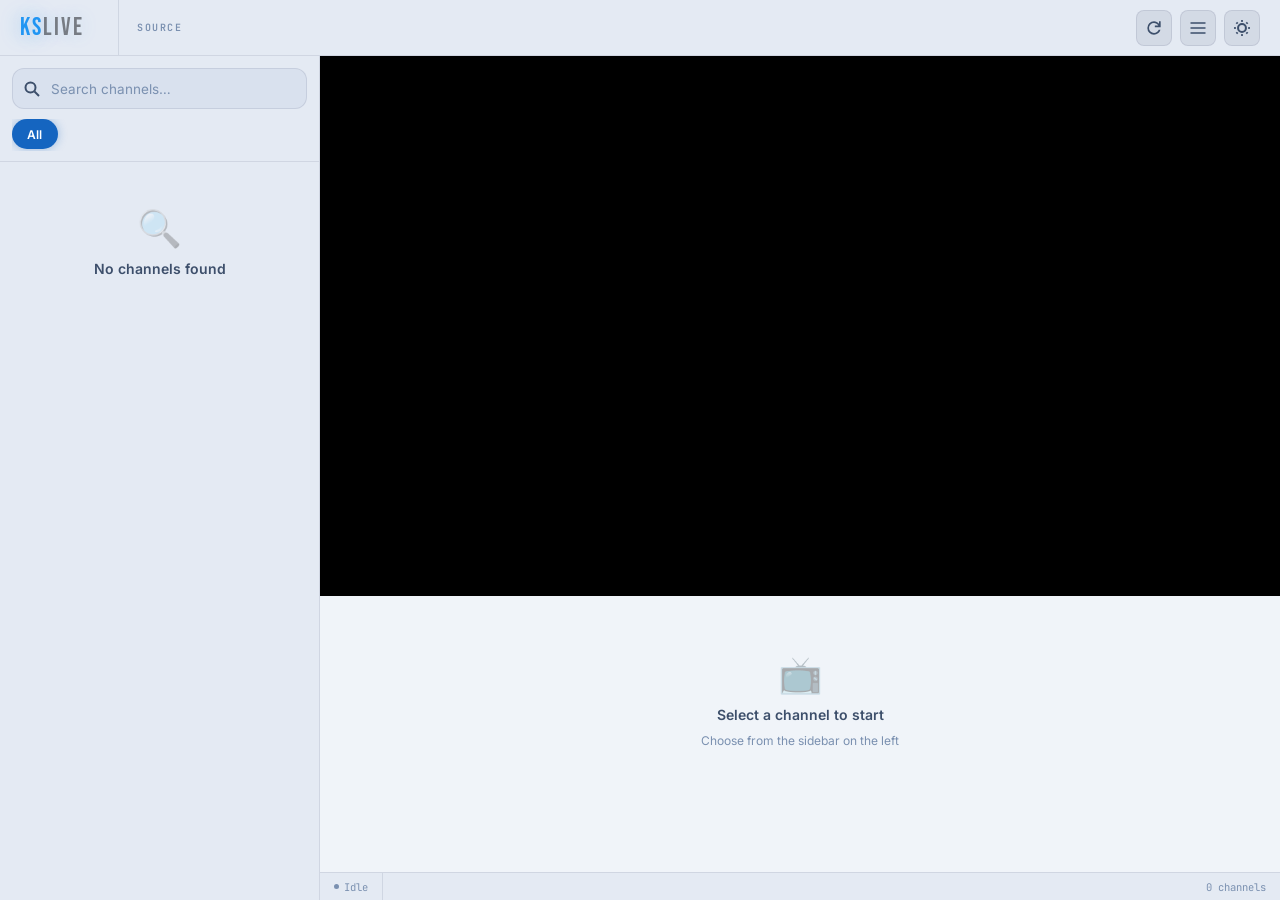
==== index.html @ debff40e "Update index.html" ====
<!DOCTYPE html>
<html lang="en" data-theme="dark">
<head>
  <meta charset="UTF-8">
  <meta name="viewport" content="width=device-width, initial-scale=1.0">
  <title>KSLIVE — Free Live TV Streaming</title>

  <link rel="preconnect" href="https://fonts.googleapis.com">
  <link href="https://fonts.googleapis.com/css2?family=Inter:wght@300;400;500;600;700&family=JetBrains+Mono:wght@400;500&family=Bebas+Neue&display=swap" rel="stylesheet">

  <meta name="google-site-verification" content="exsIHrvobdrnubpQyM74xkcOP8VdjYaUUXF3DKQacLo" />
  <script src="https://cdn.jsdelivr.net/npm/hls.js@latest"></script>

  <link rel="manifest" href="data:application/manifest+json,%7B%22name%22%3A%22KSLIVE%22%2C%22short_name%22%3A%22KSLIVE%22%2C%22description%22%3A%22Free%20TV%20channels%20live%20streaming%22%2C%22start_url%22%3A%22.%2F%22%2C%22display%22%3A%22standalone%22%2C%22background_color%22%3A%220d1117%22%2C%22theme_color%22%3A%221565C0%22%2C%22orientation%22%3A%22normal%22%2C%22icons%22%3A%5B%7B%22src%22%3A%22.%2Fimage%2Fkslive.svg%22%2C%22sizes%22%3A%22any%22%2C%22type%22%3A%22image%2Fsvg%2Bxml%22%2C%22purpose%22%3A%22any%20maskable%22%7D%5D%7D">
  <meta name="theme-color" content="#1565C0">
  <meta name="mobile-web-app-capable" content="yes">
  <meta name="apple-mobile-web-app-capable" content="yes">
  <meta name="apple-mobile-web-app-status-bar-style" content="black-translucent">
  <meta name="apple-mobile-web-app-title" content="KSLIVE">

  <link rel="icon" type="image/svg+xml" href="./image/kslive.svg">
  <link rel="apple-touch-icon" href="./image/kslive.svg">

  <!-- SEO: Primary Meta -->
  <meta name="title" content="KSLIVE — Free Live TV Streaming">
  <meta name="description" content="Watch 119+ live TV channels for free. Sports, Movies, News, Bangla & more. No login required. Works as PWA on Android & iOS.">
  <meta name="robots" content="index, follow">
  <link rel="canonical" href="https://marufhossainkeyas11.github.io/kslive/">

  <!-- Open Graph / Facebook -->
  <meta property="og:type" content="website">
  <meta property="og:url" content="https://marufhossainkeyas11.github.io/kslive/">
  <meta property="og:title" content="KSLIVE — Free Live TV Streaming">
  <meta property="og:description" content="Watch 119+ live TV channels for free. Sports, Movies, News, Bangla & more. No login required.">
  <meta property="og:image" content="https://raw.githubusercontent.com/marufhossainkeyas11/kslive/refs/heads/main/image/ogimage.png">

  <!-- Twitter Card -->
  <meta name="twitter:card" content="summary_large_image">
  <meta name="twitter:url" content="https://marufhossainkeyas11.github.io/kslive/">
  <meta name="twitter:title" content="KSLIVE — Free Live TV Streaming">
  <meta name="twitter:description" content="Watch 119+ live TV channels for free. Sports, Movies, News, Bangla & more. No login required.">
  <meta name="twitter:image" content="https://raw.githubusercontent.com/marufhossainkeyas11/kslive/refs/heads/main/image/ogimage.png">

  <!-- Structured Data: Product/App signal for Google -->
  <script type="application/ld+json">
  {
    "@context": "https://schema.org",
    "@type": "SoftwareApplication",
    "name": "KSLIVE",
    "url": "https://marufhossainkeyas11.github.io/kslive/",
    "description": "Watch 119+ live TV channels for free. Sports, Movies, News, Bangla & more. No login required. Works as PWA on Android & iOS.",
    "applicationCategory": "EntertainmentApplication",
    "operatingSystem": "Web, Android, iOS",
    "softwareVersion": "1.9.3",
    "offers": {
      "@type": "Offer",
      "price": "0",
      "priceCurrency": "BDT"
    },
    "image": "https://raw.githubusercontent.com/marufhossainkeyas11/kslive/refs/heads/main/image/ogimage.png"
  }
  </script>

  <link rel="stylesheet" href="./css/style.css">
  <script>
    if ('serviceWorker' in navigator) {
      const SW_SRC = `
        const CACHE = 'kslive-v2';
        const STATIC = ['./kslive.svg'];

        self.addEventListener('install', e => {
          e.waitUntil(caches.open(CACHE).then(c => c.addAll(STATIC)));
          self.skipWaiting();
        });

        self.addEventListener('activate', e => {
          e.waitUntil(
            caches.keys()
              .then(keys => Promise.all(keys.filter(k => k !== CACHE).map(k => caches.delete(k))))
          );
          self.clients.claim();
        });

        self.addEventListener('fetch', e => {
          const req = e.request;
          const url = new URL(req.url);

          if (url.pathname.endsWith('.svg')) {
            e.respondWith(
              caches.match(req).then(r => r || fetch(req))
            );
            return;
          }

          if (
            url.hostname !== self.location.hostname ||
            url.pathname.includes('.m3u') ||
            url.pathname.includes('.m3u8') ||
            url.pathname.includes('.ts') ||
            url.pathname.includes('.json')
          ) {
            e.respondWith(fetch(req));
            return;
          }

          e.respondWith(
            fetch(req, { priority: 'high' })
              .then(res => {
                if (res.ok) {
                  const clone = res.clone();
                  caches.open(CACHE).then(c => c.put(req, clone));
                }
                return res;
              })
              .catch(() => caches.match(req))
          );
        });

        self.addEventListener('message', e => {
          if (e.data === 'SKIP_WAITING') self.skipWaiting();
        });

        self.addEventListener('online',  () => notifyClients('ONLINE'));
        self.addEventListener('offline', () => notifyClients('OFFLINE'));

        function notifyClients(type) {
          self.clients.matchAll({ includeUncontrolled: true }).then(clients =>
            clients.forEach(c => c.postMessage({ type }))
          );
        }
      `;

      const blob   = new Blob([SW_SRC], { type: 'application/javascript' });
      const swUrl  = URL.createObjectURL(blob);

      navigator.serviceWorker.register(swUrl, { scope: './' })
        .then(reg => {
          console.log('SW registered');

          reg.addEventListener('updatefound', () => {
            reg.installing?.addEventListener('statechange', function () {
              if (this.state === 'installed' && navigator.serviceWorker.controller) {
                reg.waiting?.postMessage('SKIP_WAITING');
              }
            });
          });
        })
        .catch(e => console.warn('SW failed:', e));

      navigator.serviceWorker.addEventListener('message', ({ data }) => {
        if (data?.type === 'OFFLINE') {
          showToast("⚠️ No internet — stream won't load", 5000);
        } else if (data?.type === 'ONLINE') {
          showToast('✅ Connection is back.', 2500);
        }
      });
    }
  </script>
  <script async src="./js/umami.js" data-website-id="7f546f13-8a72-485b-87d2-5f6dee6fb1d9"></script>
</head>

<body>
  
  <!-- Loading -->
  <div class="loading-screen" id="loadingScreen">
    <div class="loader-logo">KEYASLIVE</div>
    <div class="loader-bar-wrap">
      <div class="loader-bar"></div>
    </div>
    <div class="loader-text" id="loadText"><!--Parsing playlists…--></div>
  </div>
  
  <!-- Toast -->
  <div class="toast" id="toast"></div>
  
  <!-- Top Bar -->
  <header class="topbar">
    <div class="logo">KS<span>LIVE</span></div>
    <div class="playlist-selector">
      <div class="pl-label">Source</div>
      <button class="pl-scroll-btn left" id="plScrollLeft" title="Scroll left">
        <svg width="14" height="14" viewBox="0 0 16 16" fill="none" stroke="currentColor" stroke-width="2">
          <path d="M10 3 5 8l5 5"/>
        </svg>
      </button>
      <div class="playlist-tabs-wrap">
        <div class="playlist-tabs" id="playlistTabs"></div>
      </div>
      <button class="pl-scroll-btn right" id="plScrollRight" title="Scroll right">
        <svg width="14" height="14" viewBox="0 0 16 16" fill="none" stroke="currentColor" stroke-width="2">
          <path d="M6 3l5 5-5 5"/>
        </svg>
      </button>
    </div>
    <div class="topbar-actions">
      <button class="icon-btn" id="refreshBtn" title="Refresh" onclick="(function(){try{if(typeof loadPlaylist==='function'){loadPlaylist();}else{location.reload();}}catch(e){location.reload();}})()">
        <svg xmlns="http://www.w3.org/2000/svg" height="20px" viewBox="0 -960 960 960" width="20px" fill="currentColor">
          <path d="M480-160q-134 0-227-93t-93-227q0-134 93-227t227-93q69 0 132 28.5T720-690v-110h80v280H520v-80h168q-32-56-87.5-88T480-720q-100 0-170 70t-70 170q0 100 70 170t170 70q77 0 139-44t87-116h84q-28 106-114 173t-196 67Z" />
        </svg>
      </button>
      <button class="icon-btn" id="sidebarToggle" title="Toggle Sidebar">
        <svg xmlns="http://www.w3.org/2000/svg" height="20px" viewBox="0 -960 960 960" width="20px" fill="currentColor">
          <path d="M120-680v-80h720v80H120Zm0 480v-80h720v80H120Zm0-240v-80h720v80H120Z" />
        </svg>
      </button>
      <button class="icon-btn" id="themeToggle" title="Toggle Theme">
        <svg width="18" height="18" viewBox="0 0 16 16" fill="none" stroke="currentColor" stroke-width="1.8">
          <circle cx="8" cy="8" r="3.5" />
          <line x1="8" y1="1" x2="8" y2="2.5" />
          <line x1="8" y1="13.5" x2="8" y2="15" />
          <line x1="1" y1="8" x2="2.5" y2="8" />
          <line x1="13.5" y1="8" x2="15" y2="8" />
          <line x1="3.05" y1="3.05" x2="4.12" y2="4.12" />
          <line x1="11.88" y1="11.88" x2="12.95" y2="12.95" />
          <line x1="12.95" y1="3.05" x2="11.88" y2="4.12" />
          <line x1="4.12" y1="11.88" x2="3.05" y2="12.95" />
        </svg>
      </button>
      <button class="icon-btn" id="mobileSidebarBtn" title="Channels" style="display:none">
        <svg width="16" height="16" viewBox="0 0 16 16" fill="none" stroke="currentColor" stroke-width="1.8">
          <rect x="1" y="1" width="6" height="6" rx="1.5" />
          <rect x="9" y="1" width="6" height="6" rx="1.5" />
          <rect x="1" y="9" width="6" height="6" rx="1.5" />
          <rect x="9" y="9" width="6" height="6" rx="1.5" />
        </svg>
      </button>
    </div>
  </header>
  
  <!-- Main -->
  <div class="main">
    
    <!-- Sidebar -->
    <aside class="sidebar" id="sidebar">
      <div class="sidebar-header">
        <div class="search-wrap">
          <svg width="14" height="14" viewBox="0 0 16 16" fill="none" stroke="currentColor" stroke-width="2">
            <circle cx="6.5" cy="6.5" r="5" />
            <line x1="10.5" y1="10.5" x2="15" y2="15" />
          </svg>
          <input class="search-input" id="searchInput" type="text" placeholder="Search channels…">
        </div>
        <div class="group-filters" id="groupFilters"></div>
      </div>
      <div class="channel-list" id="channelList"></div>
    </aside>
    
    <!-- Player + Info -->
    <div class="player-area">
      <!-- Video -->
      <div class="video-wrap" id="videoWrap">
        <video id="videoEl" playsinline></video>
        
        <div class="buffer-spinner" id="bufferSpinner"></div>

        <div class="speed-indicator" id="speedIndicator">
          <div class="speed-indicator-icon">
            <svg xmlns="http://www.w3.org/2000/svg" height="20px" viewBox="0 -960 960 960" width="20px" fill="currentColor">
              <path d="M240-280v-80h80v80h-80Zm-120 0v-320H40v-80h160v400h-80Zm500 0 120-200-120-200h80l80 133 80-133h80L820-480l120 200h-80l-80-133-80 133h-80Zm-260 0v-80h140v-80H360v-240h220v80H440v80h60q33 0 56.5 23.5T580-440v80q0 33-23.5 56.5T500-280H360Z" />
            </svg>
            <svg xmlns="http://www.w3.org/2000/svg" width="16" height="16" fill="currentColor" class="bi bi-fast-forward-fill" viewBox="0 0 16 16">
              <path d="M7.596 7.304a.802.802 0 0 1 0 1.392l-6.363 3.692C.713 12.69 0 12.345 0 11.692V4.308c0-.653.713-.998 1.233-.696z" />
              <path d="M15.596 7.304a.802.802 0 0 1 0 1.392l-6.363 3.692C8.713 12.69 8 12.345 8 11.692V4.308c0-.653.713-.998 1.233-.696z" />
            </svg>
          </div>
        </div>
        
        <div class="now-playing-bar" id="nowPlayingBar">
          <div style="display:flex;align-items:center;gap:10px">
            <img class="np-logo" id="npLogo" src="" alt="">
            <span class="np-name" id="npName">—</span>
          </div>
          <span class="live-badge">LIVE</span>
        </div>
        
        <div class="vid-overlay" id="vidOverlay">
          <div class="big-play" id="bigPlay">
            <svg id="bigPlayIcon" width="32" height="32" xmlns="http://www.w3.org/2000/svg" viewBox="0 0 16 16" fill="white">
              <path id="bpIcon" d="m11.596 8.697-6.363 3.692c-.54.313-1.233-.066-1.233-.697V4.308c0-.63.692-1.01 1.233-.696l6.363 3.692a.802.802 0 0 1 0 1.393" />
            </svg>
          </div>
        </div>
        
        <div class="vid-controls">
          <div class="progress-bar-wrap" id="progressWrap">
            <div class="progress-fill" id="progressFill">
              <div class="progress-thumb"></div>
            </div>
          </div>
          <div class="controls-row">
            <span style="display:flex; transform: translateX(-4px); gap:2px">
              <button class="ctrl-btn" id="playPauseBtn" title="Play/Pause">
                <svg xmlns="http://www.w3.org/2000/svg" width="26" height="26" fill="currentColor" viewBox="0 0 16 16">
                  <path id="ppIcon" d="m11.596 8.697-6.363 3.692c-.54.313-1.233-.066-1.233-.697V4.308c0-.63.692-1.01 1.233-.696l6.363 3.692a.802.802 0 0 1 0 1.393" />
                </svg>
              </button>
              <button class="ctrl-btn" id="prevBtn" title="Previous">
                <svg xmlns="http://www.w3.org/2000/svg" width="22" height="22" fill="currentColor" viewBox="0 0 16 16">
                  <path d="M4 4a.5.5 0 0 1 1 0v3.248l6.267-3.636c.54-.313 1.232.066 1.232.696v7.384c0 .63-.692 1.01-1.232.697L5 8.753V12a.5.5 0 0 1-1 0z" />
                </svg>
              </button>
              <button class="ctrl-btn" id="nextBtn" title="Next">
                <svg xmlns="http://www.w3.org/2000/svg" width="22" height="22" fill="currentColor" viewBox="0 0 16 16">
                  <path d="M12.5 4a.5.5 0 0 0-1 0v3.248L5.233 3.612C4.693 3.3 4 3.678 4 4.308v7.384c0 .63.692 1.01 1.233.697L11.5 8.753V12a.5.5 0 0 0 1 0z" />
                </svg>
              </button>
              
              <!-- Mute only (no slider here) -->
              <button class="ctrl-btn" id="muteBtn" title="Mute">
                <svg width="24" height="24" viewBox="0 0 16 16" xmlns="http://www.w3.org/2000/svg" fill="currentColor">
                  <path id="volIcon" d="M9 4a.5.5 0 0 0-.812-.39L5.825 5.5H3.5A.5.5 0 0 0 3 6v4a.5.5 0 0 0 .5.5h2.325l2.363 1.89A.5.5 0 0 0 9 12zm3.025 4a4.5 4.5 0 0 1-1.318 3.182L10 10.475A3.5 3.5 0 0 0 11.025 8 3.5 3.5 0 0 0 10 5.525l.707-.707A4.5 4.5 0 0 1 12.025 8" />
                </svg>
              </button>
            </span>
            <!-- Volume slider: desktop only -->
            <input class="vol-slider vol-slider-desktop" id="volSlider" type="range" min="0" max="130" step="1" value="100">
            
            <div class="ctrl-spacer"></div>
            
            <span class="time-display" id="timeDisplay">LIVE</span>
            
            <span class="quality-badge" id="qualityBadge">HLS</span>

            <!-- CC / Subtitles standalone button -->
            <button class="ctrl-btn" id="ccBtn" title="Subtitles/CC" disabled>
              <svg xmlns="http://www.w3.org/2000/svg" width="16" height="16" fill="currentColor" class="bi bi-cc-square" viewBox="0 0 16 16">
                <path fill-rule="evenodd" d="M15 2a1 1 0 0 0-1-1H2a1 1 0 0 0-1 1v12a1 1 0 0 0 1 1h12a1 1 0 0 0 1-1zM0 2a2 2 0 0 1 2-2h12a2 2 0 0 1 2 2v12a2 2 0 0 1-2 2H2a2 2 0 0 1-2-2zm5.408 3.89c-.83 0-1.318.64-1.318 1.753v.742c0 1.108.479 1.727 1.318 1.727.69 0 1.138-.435 1.187-1.05h1.147v.114c-.058 1.147-1.029 1.938-2.343 1.938-1.612 0-2.518-1.028-2.518-2.729v-.747c0-1.7.914-2.75 2.518-2.75 1.319 0 2.29.812 2.343 1.999v.11H6.595c-.049-.638-.506-1.108-1.187-1.108Zm5.404 0c-.831 0-1.319.64-1.319 1.753v.742c0 1.108.48 1.727 1.319 1.727.69 0 1.138-.435 1.186-1.05h1.147v.114c-.057 1.147-1.028 1.938-2.342 1.938-1.613 0-2.518-1.028-2.518-2.729v-.747c0-1.7.914-2.75 2.518-2.75 1.318 0 2.29.812 2.342 1.999v.11h-1.147c-.048-.638-.505-1.108-1.186-1.108Z" />
              </svg>
            </button>
            
            <!-- More menu -->
            <div class="more-menu-wrap">
              <button class="ctrl-btn" id="moreBtn" title="More">
                <svg width="16" height="16" viewBox="0 0 16 16" xmlns="http://www.w3.org/2000/svg" fill="currentColor">
                  <circle cx="3" cy="8" r="1.4" />
                  <circle cx="8" cy="8" r="1.4" />
                  <circle cx="13" cy="8" r="1.4" />
                </svg>
              </button>
              <div class="more-popup" id="morePopup">
                <div class="more-popup-inner" id="morePopupInner">
                  
                  <!-- ── MAIN PANEL ── -->
                  <div class="more-panel more-panel-main" id="morePanelMain">

                    <!-- Orientation Lock (fullscreen only) -->
                    <div class="more-popup-row" id="moreOrientRow" style="display:none; cursor:pointer; color:#fff;">
                      <svg xmlns="http://www.w3.org/2000/svg" width="14" height="14" viewBox="0 -960 960 960" fill="currentColor">
                        <path d="M487-104 150-440h114l280 280 200-200H640v-80h240v240h-80v-104L600-104q-23 23-56.5 23T487-104ZM80-520v-240h80v104l200-200q23-23 56.5-23t56.5 23l337 336H696L416-800 216-600h104v80H80Z" />
                      </svg>
                      <span class="more-popup-label" style="flex:1">Rotate Screen</span>
                      <svg xmlns="http://www.w3.org/2000/svg" width="14" height="14" fill="currentColor" viewBox="0 0 16 16">
                        <path d="m12.14 8.753-5.482 4.796c-.646.566-1.658.106-1.658-.753V3.204a1 1 0 0 1 1.659-.753l5.48 4.796a1 1 0 0 1 0 1.506z" />
                      </svg>
                    </div>
                    
                    <div class="more-popup-divider"></div>
                    
                    <!-- Volume row (mobile) -->
                    <div class="more-popup-row" id="moreVolRow">
                      <svg width="21" height="21" viewBox="0 0 16 16" fill="currentColor" style="color:#fff;flex-shrink:0;transform:translateX(-2px)">
                        <path id="volIcon2" d="M9 4a.5.5 0 0 0-.812-.39L5.825 5.5H3.5A.5.5 0 0 0 3 6v4a.5.5 0 0 0 .5.5h2.325l2.363 1.89A.5.5 0 0 0 9 12zm3.025 4a4.5 4.5 0 0 1-1.318 3.182L10 10.475A3.5 3.5 0 0 0 11.025 8 3.5 3.5 0 0 0 10 5.525l.707-.707A4.5 4.5 0 0 1 12.025 8" />
                      </svg>
                      <span class="more-popup-label">Volume</span>
                      <input class="vol-slider" id="volSliderMobile" type="range" min="0" max="130" step="1" value="100">
                    </div>
                    
                    <div class="more-popup-divider"></div>
                    
                    <!-- Quality control -->
                    <div class="more-popup-row more-qual-trigger" id="moreQualRow" style="cursor:pointer; color:#fff;">
                      <svg xmlns="http://www.w3.org/2000/svg" width="14" height="14" fill="currentColor" viewBox="0 -960 960 960">
                        <path d="M120-200v-80h720v80H120Zm0-160v-80h720v80H120Zm0-160v-80h720v80H120Zm0-160v-80h720v80H120Z" />
                      </svg>
                      <span class="more-popup-label">Quality</span>
                      <div class="more-qual-trigger-right">
                        <span class="more-qual-current" id="moreQualCurrent">AUTO</span>
                        <svg width="10" height="10" viewBox="0 0 16 16" fill="none" stroke="currentColor" stroke-width="2.2" style="color:rgba(255,255,255,0.35)">
                          <path d="M6 3l5 5-5 5" />
                        </svg>
                      </div>
                    </div>
                    
                    <div class="more-popup-divider"></div>

                    <!-- CC / Subtitles control -->
                    <div class="more-popup-row more-qual-trigger disabled-row" id="moreCcRow" style="cursor:pointer; color:#fff;">
                      <svg xmlns="http://www.w3.org/2000/svg" width="14" height="14" fill="currentColor" class="bi bi-cc-square" viewBox="0 0 16 16">
                        <path fill-rule="evenodd" d="M15 2a1 1 0 0 0-1-1H2a1 1 0 0 0-1 1v12a1 1 0 0 0 1 1h12a1 1 0 0 0 1-1zM0 2a2 2 0 0 1 2-2h12a2 2 0 0 1 2 2v12a2 2 0 0 1-2 2H2a2 2 0 0 1-2-2zm5.408 3.89c-.83 0-1.318.64-1.318 1.753v.742c0 1.108.479 1.727 1.318 1.727.69 0 1.138-.435 1.187-1.05h1.147v.114c-.058 1.147-1.029 1.938-2.343 1.938-1.612 0-2.518-1.028-2.518-2.729v-.747c0-1.7.914-2.75 2.518-2.75 1.319 0 2.29.812 2.343 1.999v.11H6.595c-.049-.638-.506-1.108-1.187-1.108Zm5.404 0c-.831 0-1.319.64-1.319 1.753v.742c0 1.108.48 1.727 1.319 1.727.69 0 1.138-.435 1.186-1.05h1.147v.114c-.057 1.147-1.028 1.938-2.342 1.938-1.613 0-2.518-1.028-2.518-2.729v-.747c0-1.7.914-2.75 2.518-2.75 1.318 0 2.29.812 2.342 1.999v.11h-1.147c-.048-.638-.505-1.108-1.186-1.108Z" />
                      </svg>
                      <span class="more-popup-label">Subtitles</span>
                      <div class="more-qual-trigger-right">
                        <span class="more-qual-current" id="moreCcCurrent">OFF</span>
                        <svg width="10" height="10" viewBox="0 0 16 16" fill="none" stroke="currentColor" stroke-width="2.2" style="color:rgba(255,255,255,0.35)">
                          <path d="M6 3l5 5-5 5" />
                        </svg>
                      </div>
                    </div>
                    
                    <div class="more-popup-divider"></div>
                    
                    <!-- PiP -->
                    <div class="more-popup-row" id="pipRow" style="cursor:pointer; color:#fff;">
                      <svg xmlns="http://www.w3.org/2000/svg" width="14" height="14" fill="currentColor" viewBox="0 0 16 16">
                        <path d="M0 3.5A1.5 1.5 0 0 1 1.5 2h13A1.5 1.5 0 0 1 16 3.5v9a1.5 1.5 0 0 1-1.5 1.5h-13A1.5 1.5 0 0 1 0 12.5zM1.5 3a.5.5 0 0 0-.5.5v9a.5.5 0 0 0 .5.5h13a.5.5 0 0 0 .5-.5v-9a.5.5 0 0 0-.5-.5z" />
                        <path d="M8 8.5a.5.5 0 0 1 .5-.5h5a.5.5 0 0 1 .5.5v3a.5.5 0 0 1-.5.5h-5a.5.5 0 0 1-.5-.5z" />
                      </svg>
                      <span class="more-popup-label" style="flex:1">Picture in Picture</span>
                      <svg xmlns="http://www.w3.org/2000/svg" width="14" height="14" fill="currentColor" viewBox="0 0 16 16">
                        <path d="m12.14 8.753-5.482 4.796c-.646.566-1.658.106-1.658-.753V3.204a1 1 0 0 1 1.659-.753l5.48 4.796a1 1 0 0 1 0 1.506z" />
                      </svg>
                    </div>

                    <div class="more-popup-divider"></div>
                    
                    <!-- Fullscreen -->
                    <div class="more-popup-row" id="moreFullscreenRow" style="display:none; cursor:pointer; color:#fff;">
                      <svg xmlns="http://www.w3.org/2000/svg" width="14" height="14" viewBox="0 0 16 16" fill="none" stroke="currentColor">
                        <path d="M1.5 1a.5.5 0 0 0-.5.5v4a.5.5 0 0 1-1 0v-4A1.5 1.5 0 0 1 1.5 0h4a.5.5 0 0 1 0 1zM10 .5a.5.5 0 0 1 .5-.5h4A1.5 1.5 0 0 1 16 1.5v4a.5.5 0 0 1-1 0v-4a.5.5 0 0 0-.5-.5h-4a.5.5 0 0 1-.5-.5M.5 10a.5.5 0 0 1 .5.5v4a.5.5 0 0 0 .5.5h4a.5.5 0 0 1 0 1h-4A1.5 1.5 0 0 1 0 14.5v-4a.5.5 0 0 1 .5-.5m15 0a.5.5 0 0 1 .5.5v4a1.5 1.5 0 0 1-1.5 1.5h-4a.5.5 0 0 1 0-1h4a.5.5 0 0 0 .5-.5v-4a.5.5 0 0 1 .5-.5" />
                      </svg>
                      <span class="more-popup-label" style="flex:1">Fullscreen</span>
                      <svg xmlns="http://www.w3.org/2000/svg" width="14" height="14" fill="currentColor" viewBox="0 0 16 16">
                        <path d="m12.14 8.753-5.482 4.796c-.646.566-1.658.106-1.658-.753V3.204a1 1 0 0 1 1.659-.753l5.48 4.796a1 1 0 0 1 0 1.506z" />
                      </svg>
                    </div>
                    
                  </div>
                  
                  <!-- ── QUALITY SUB PANEL ── -->
                  <div class="more-panel more-panel-sub" id="morePanelQuality">
                    <div class="more-sub-hd">
                      <button class="more-sub-back" id="moreQualBack">
                        <svg width="14" height="14" viewBox="0 0 16 16" fill="none" stroke="currentColor" stroke-width="2.2">
                          <path d="M10 3L5 8l5 5" />
                        </svg>
                      </button>
                      <span class="more-sub-title">Quality</span>
                    </div>
                    <div id="moreQualList">
                      <!-- JS দিয়ে populate হবে -->
                    </div>
                  </div>

                  <!-- ── SUBTITLES SUB PANEL ── -->
                  <div class="more-panel more-panel-sub" id="morePanelCc">
                    <div class="more-sub-hd">
                      <button class="more-sub-back" id="moreCcBack">
                        <svg width="14" height="14" viewBox="0 0 16 16" fill="none" stroke="currentColor" stroke-width="2.2">
                          <path d="M10 3L5 8l5 5" />
                        </svg>
                      </button>
                      <span class="more-sub-title">Subtitles</span>
                    </div>
                    <div id="moreCcList">
                      <!-- JS দিয়ে populate হবে -->
                    </div>
                  </div>
                  
                </div>
              </div>
            </div>

            <button class="ctrl-btn" id="orientBtn" title="Rotate Screen" style="display:none">
              <svg xmlns="http://www.w3.org/2000/svg" height="20" width="20" viewBox="0 -960 960 960" fill="currentColor">
                <path d="M487-104 150-440h114l280 280 200-200H640v-80h240v240h-80v-104L600-104q-23 23-56.5 23T487-104ZM80-520v-240h80v104l200-200q23-23 56.5-23t56.5 23l337 336H696L416-800 216-600h104v80H80Z" />
              </svg>
            </button>
                        
            <button class="ctrl-btn" id="pipBtn" title="Picture in Picture">
              <svg xmlns="http://www.w3.org/2000/svg" width="20" height="20" fill="currentColor" viewBox="0 0 16 16">
                <path d="M0 3.5A1.5 1.5 0 0 1 1.5 2h13A1.5 1.5 0 0 1 16 3.5v9a1.5 1.5 0 0 1-1.5 1.5h-13A1.5 1.5 0 0 1 0 12.5zM1.5 3a.5.5 0 0 0-.5.5v9a.5.5 0 0 0 .5.5h13a.5.5 0 0 0 .5-.5v-9a.5.5 0 0 0-.5-.5z" />
                <path d="M8 8.5a.5.5 0 0 1 .5-.5h5a.5.5 0 0 1 .5.5v3a.5.5 0 0 1-.5.5h-5a.5.5 0 0 1-.5-.5z" />
              </svg>
            </button>
            
            <button class="ctrl-btn" id="fullscreenBtn" title="Fullscreen" style="margin-right: 2px;">
              <svg xmlns="http://www.w3.org/2000/svg" width="16" height="16" viewBox="0 0 16 16" fill="none" stroke="currentColor">
                <path d="M1.5 1a.5.5 0 0 0-.5.5v4a.5.5 0 0 1-1 0v-4A1.5 1.5 0 0 1 1.5 0h4a.5.5 0 0 1 0 1zM10 .5a.5.5 0 0 1 .5-.5h4A1.5 1.5 0 0 1 16 1.5v4a.5.5 0 0 1-1 0v-4a.5.5 0 0 0-.5-.5h-4a.5.5 0 0 1-.5-.5M.5 10a.5.5 0 0 1 .5.5v4a.5.5 0 0 0 .5.5h4a.5.5 0 0 1 0 1h-4A1.5 1.5 0 0 1 0 14.5v-4a.5.5 0 0 1 .5-.5m15 0a.5.5 0 0 1 .5.5v4a1.5 1.5 0 0 1-1.5 1.5h-4a.5.5 0 0 1 0-1h4a.5.5 0 0 0 .5-.5v-4a.5.5 0 0 1 .5-.5" />
              </svg>
            </button>
          </div>
        </div>
      </div>
      
      <!-- Info Panel -->
      <div class="info-panel" id="infoPanel">
        <!-- Empty state -->
        <div class="empty-state" id="emptyState">
          <div class="empty-icon">📺</div>
          <div class="empty-title">Select a channel to start</div>
          <div class="empty-sub">Choose from the sidebar on the left</div>
        </div>
        
        <!-- Channel detail (hidden until channel selected) -->
        <div id="channelDetail" style="display:none">
          <div class="ch-detail-header">
            <div class="ch-detail-logo" id="detailLogo">TV</div>
            <div class="ch-detail-info">
              <div class="ch-detail-name" id="detailName">Channel Name</div>
              <div class="ch-detail-meta" id="detailMeta"></div>
            </div>
            <button class="ctrl-btn" id="shareBtn" title="Share Channel" style="color: var(--text); padding: 10px; margin: 0 10px 0 0;">
              <svg xmlns="http://www.w3.org/2000/svg" width="20" height="20" fill="currentColor" viewBox="0 0 16 16">
                <path d="M11 2.5a2.5 2.5 0 1 1 .603 1.628l-6.718 3.12a2.5 2.5 0 0 1 0 1.504l6.718 3.12a2.5 2.5 0 1 1-.488.876l-6.718-3.12a2.5 2.5 0 1 1 0-3.256l6.718-3.12A2.5 2.5 0 0 1 11 2.5" />
              </svg>
            </button>
          </div>
          
          <!--div class="stream-url-row" id="streamUrlRow">
          <div class="stream-url-text" id="streamUrlText">—</div>
          <button class="copy-btn" id="copyUrlBtn">Copy URL</button>
        </div-->
          
          <!-- Error state -->
          <div class="error-state" id="errorState">
            <div class="error-icon">⚠️</div>
            <div class="error-title">Stream Unavailable</div>
            <div class="error-msg" id="errorMsg">Could not load this stream. It may be offline or geo-restricted.</div>
            <button class="retry-btn" id="retryBtn">Retry</button>
          </div>
        </div>
      </div>
      
      <!-- Status Bar -->
      <div class="statusbar">
        <div class="status-item">
          <div class="status-dot" id="connDot" style="background:var(--t3)"></div>
          <span id="connStatus">Idle</span>
        </div>
        <div class="status-item" id="codecInfo" style="display:none">
          <span id="codecText">—</span>
        </div>
        <div class="ctrl-spacer"></div>
        <div class="status-item" id="chCountInfo">
          <span id="chCount">0 channels</span>
        </div>
      </div>
    </div>
  </div>
  
  <div id="pwa-popup">
    <div class="pwa-top">
      <div class="pwa-icon">
        <svg viewBox="0 0 24 24" fill="none" stroke="currentColor" stroke-width="2" stroke-linecap="round" stroke-linejoin="round">
          <rect x="5" y="2" width="14" height="20" rx="2" />
          <line x1="12" y1="18" x2="12" y2="18.01" />
        </svg>
      </div>
      <div>
        <div class="pwa-title">Install App</div>
        <div class="pwa-sub">Get the full experience — works offline too.</div>
      </div>
    </div>
    <div class="pwa-steps" id="pwa-steps">
      <div class="pwa-step"><i>1</i>
        <span>Tap the <strong>Share</strong>
          <svg width="13" height="13" viewBox="0 0 24 24" fill="none" stroke="currentColor" stroke-width="2.5" stroke-linecap="round" stroke-linejoin="round" style="vertical-align:middle;margin:0 1px">
            <path d="M4 12v8a2 2 0 0 0 2 2h12a2 2 0 0 0 2-2v-8" />
            <polyline points="16 6 12 2 8 6" />
            <line x1="12" y1="2" x2="12" y2="15" />
          </svg>
          button at the bottom
        </span>
      </div>
      <div class="pwa-step"><i>2</i><span>Select <strong>"Add to Home Screen"</strong></span></div>
      <div class="pwa-step"><i>3</i><span>Tap <strong>"Add"</strong> — you're done!</span></div>
    </div>
    <div class="pwa-btns">
      <button id="pwa-install">Install</button>
      <button id="pwa-dismiss">Not now</button>
    </div>
  </div>
  <script>
    //Prevent Zoom
    document.addEventListener('touchstart', function(event) {
      if (event.touches.length > 1) {
        event.preventDefault();
      }
    }, { passive: false });
    
    document.addEventListener('wheel', function(event) {
      if (event.ctrlKey) {
        event.preventDefault();
      }
    }, { passive: false });
    
    document.addEventListener('touchmove', function(event) {
      if (event.touches.length > 1) {
        event.preventDefault();
      }
    }, { passive: false });
  </script>
  <script src="./js/pwa-install.js"></script>
  <script src="./js/player.js"></script>
  <script src="./js/control.js"></script>
  
</body>

</html>
---- css/style.css ----
/* ── RESET ──────────────────────────────── */
*, *::before, *::after { box-sizing: border-box; margin: 0; padding: 0; }
html { height: 100%; }

/* ── VARIABLES ─────────────────────────── */
:root {
  --bg:    #0d1117;
  --bg2:   #161b22;
  --bg3:   #1c2230;
  --sf:    #1e2736;
  --sf2:   #242e42;
  --blue:  #1565C0;
  --blue2: #1976D2;
  --blue3: #2196F3;
  --red:   #D32F2F;
  --red2:  #E53935;
  --grn:   #22c55e;
  --ylw:   #f0b429;
  --text:  #e6edf3;
  --t2:    #8b949e;
  --t3:    #4a5568;
  --bdr:   rgba(255,255,255,0.07);
  --o-sm:  rgba(255,255,255,0.06);
  --o-md:  rgba(255,255,255,0.12);
  --o-lg:  rgba(255,255,255,0.20);
  --r:     12px;
  --rs:    8px;
  --f:     'Inter', sans-serif;
  --m:     'JetBrains Mono', monospace;
  --d:     'Bebas Neue', sans-serif;
  --trans: 0.2s ease;
  --sidebar-w: 320px;
  --glow: 0 0 40px rgba(21,101,192,0.25);
}

[data-theme="light"] {
  --bg:   #f0f4f9;
  --bg2:  #e4eaf3;
  --bg3:  #d9e1ee;
  --sf:   #cdd6e8;
  --sf2:  #bfcadf;
  --red:  #C62828;
  --red2: #D32F2F;
  --grn:  #16a34a;
  --ylw:  #b45309;
  --text: #0d1117;
  --t2:   #3d4f6b;
  --t3:   #7a90b0;
  --bdr:  rgba(0,20,60,0.09);
  --o-sm: rgba(0,20,60,0.07);
  --o-md: rgba(0,20,60,0.12);
  --o-lg: rgba(0,20,60,0.18);
  --glow: 0 0 40px rgba(21,101,192,0.12);
}

/* ── BASE ───────────────────────────────── */
body {
  font-family: var(--f);
  background: var(--bg);
  color: var(--text);
  height: var(--real-vh, 100vh);
  overflow: hidden;
  display: flex;
  flex-direction: column;
  transition: background var(--trans), color var(--trans);
}

/* ── TOP BAR ───────────────────────────── */
.topbar {
  display: flex;
  align-items: center;
  gap: 0;
  padding: 0 20px;
  height: 56px;
  background: var(--bg2);
  border-bottom: 1px solid var(--bdr);
  flex-shrink: 0;
  z-index: 100;
}

.logo {
  font-family: var(--d);
  font-size: 25px;
  letter-spacing: 2px;
  color: var(--blue3);
  text-shadow: 0 0 20px rgba(33,150,243,0.4);
  user-select: none;
  flex-shrink: 0;
  margin-right: 24px;
  padding-right: 10px;
}
.logo span { color: var(--text); opacity: 0.5; }

/* ── PLAYLIST SELECTOR ── */
.playlist-selector {
  display: flex;
  align-items: stretch;
  flex: 1;
  min-width: 0;
  height: 100%;
  border-left: 1px solid var(--bdr);
}

.pl-label {
  display: flex;
  align-items: center;
  font-family: var(--m);
  font-size: 10px;
  font-weight: 600;
  letter-spacing: 1.5px;
  color: var(--t3);
  padding: 0 14px 0 18px;
  flex-shrink: 0;
  text-transform: uppercase;
  user-select: none;
}

.playlist-tabs-wrap {
  position: relative;
  flex: 1;
  min-width: 0;
  overflow: hidden;
  height: 100%;
}
.playlist-tabs-wrap::after { display: none; }

.playlist-tabs {
  display: flex;
  height: 100%;
  align-items: stretch;
  overflow-x: auto;
  scrollbar-width: none;
}
.playlist-tabs::-webkit-scrollbar { display: none; }

.pl-tab {
  display: flex;
  align-items: center;
  gap: 8px;
  padding: 0 16px;
  background: transparent;
  border: none;
  color: var(--t2);
  font-family: var(--f);
  font-size: 13.5px;
  font-weight: 500;
  cursor: pointer;
  white-space: nowrap;
  flex-shrink: 0;
  position: relative;
  height: 100%;
  transition: color var(--trans), background var(--trans);
  max-width: 220px;
  min-width: 180px;
}
.pl-tab-img {
  width: 20px; height: 20px;
  border-radius: 4px;
  object-fit: cover;
  flex-shrink: 0;
}
.pl-tab-img-fallback {
  width: 20px; height: 20px;
  border-radius: 4px;
  background: var(--blue);
  color: #fff;
  font-size: 8px;
  font-weight: 700;
  display: flex; align-items: center; justify-content: center;
  flex-shrink: 0;
  font-family: var(--m);
}
.pl-tab-name {
  flex: 1;
  overflow: hidden;
  text-overflow: ellipsis;
  white-space: nowrap;
  min-width: 0;
  text-align: left;
}
.pl-tab::after {
  content: '';
  position: absolute;
  left: 10px; right: 10px; bottom: 0;
  height: 2px;
  border-radius: 2px 2px 0 0;
  background: transparent;
  transition: background var(--trans);
}
.pl-tab:hover { color: var(--text); background: var(--o-sm); }
.pl-tab.active { color: var(--text); font-weight: 600; }
.pl-tab.active::after {
  background: var(--blue3);
  box-shadow: 0 0 8px rgba(33,150,243,0.5);
}

.pl-tab .live-dot {
  width: 6px; height: 6px;
  border-radius: 50%;
  background: var(--t3);
  flex-shrink: 0;
}
.pl-tab.active .live-dot {
  background: var(--grn);
  box-shadow: 0 0 6px var(--grn);
  animation: pulse-dot 2s infinite;
}

.pl-tab .pl-count {
  font-family: var(--m);
  font-size: 11px;
  color: var(--t3);
  background: var(--o-sm);
  padding: 1px 6px;
  border-radius: 4px;
}
.pl-tab.active .pl-count {
  color: var(--blue3);
  background: rgba(33,150,243,0.12);
}

@keyframes pulse-dot {
  0%,100% { opacity: 1; transform: scale(1); }
  50% { opacity: 0.5; transform: scale(0.7); }
}

.pl-scroll-btn {
  display: flex; align-items: center; justify-content: center;
  width: 30px;
  flex-shrink: 0;
  background: var(--bg2);
  border: none;
  color: var(--t2);
  cursor: pointer;
  transition: color var(--trans), background var(--trans);
}
.pl-scroll-btn:hover { color: var(--text); background: var(--o-sm); }
.pl-scroll-btn:disabled { opacity: 0.25; cursor: default; pointer-events: none; }
.pl-scroll-btn.left { border-right: 1px solid var(--bdr); }
.pl-scroll-btn.right { border-left: 1px solid var(--bdr); }

/* ── PLAYLIST POPUP SHEET (mobile) ── */
.pl-popup-sheet {
  position: fixed;
  bottom: 0; left: 0; right: 0;
  z-index: 200;
  background: var(--bg2);
  border-top: 1px solid var(--bdr);
  border-radius: 16px 16px 0 0;
  padding: 12px 0 0;
  box-shadow: 0 -8px 32px rgba(0,0,0,0.4);
  animation: slideUp 0.25s ease;
  display: flex;
  flex-direction: column;
  max-height: 70vh;
}
.pl-popup-title {
  font-size: 11px;
  font-weight: 700;
  letter-spacing: 1.5px;
  text-transform: uppercase;
  color: var(--t3);
  padding: 4px 20px 12px;
  font-family: var(--m);
  border-bottom: 1px solid var(--bdr);
  flex-shrink: 0;
}
.pl-popup-list {
  overflow-y: auto;
  overscroll-behavior: contain;
  padding: 8px 0 calc(env(safe-area-inset-bottom) + 12px);
  scrollbar-width: none;
}
.pl-popup-list::-webkit-scrollbar { display: none; }
.pl-popup-row {
  display: flex; align-items: center;
  gap: 14px;
  padding: 12px 20px;
  cursor: pointer;
  transition: background 0.15s;
}
.pl-popup-row:hover, .pl-popup-row:active { background: var(--o-sm); }
.pl-popup-row.active { background: rgba(21,101,192,0.12); }
.pl-popup-img {
  width: 38px; height: 38px;
  border-radius: 8px;
  object-fit: cover;
  flex-shrink: 0;
  border: 1px solid var(--bdr);
}
.pl-popup-img-fallback {
  width: 38px; height: 38px;
  border-radius: 8px;
  background: var(--blue);
  color: #fff;
  font-size: 12px;
  font-weight: 700;
  display: flex; align-items: center; justify-content: center;
  flex-shrink: 0;
  font-family: var(--m);
}
.pl-popup-info { flex: 1; min-width: 0; }
.pl-popup-name {
  font-size: 14px;
  font-weight: 500;
  color: var(--text);
  white-space: nowrap;
  overflow: hidden;
  text-overflow: ellipsis;
}
.pl-popup-row.active .pl-popup-name { color: var(--blue3); }
.pl-popup-count {
  font-size: 11px;
  color: var(--t2);
  font-family: var(--m);
  margin-top: 2px;
}
.pl-popup-check {
  width: 22px; height: 22px;
  border-radius: 5px;
  border: 2px solid var(--t3);
  flex-shrink: 0;
  display: flex; align-items: center; justify-content: center;
  transition: all 0.2s ease;
  background: transparent;
}
.pl-popup-row.active .pl-popup-check {
  background: var(--blue3);
  border-color: var(--blue3);
}
.pl-popup-row:not(.active) .pl-popup-check svg { opacity: 0; }

/* ── TOPBAR ACTIONS ── */
.topbar-actions {
  padding-left: 20px;
  display: flex; align-items: center;
  gap: 8px;
  flex-shrink: 0;
}
.icon-btn {
  width: 36px; height: 36px;
  border-radius: var(--rs);
  background: var(--o-sm);
  border: 1px solid var(--bdr);
  color: var(--t2);
  cursor: pointer;
  display: flex; align-items: center; justify-content: center;
  font-size: 16px;
  transition: all var(--trans);
}
.icon-btn:hover { background: var(--o-md); color: var(--text); }
.icon-btn.active { background: var(--blue); color: #fff; border-color: var(--blue2); }

/* ── MAIN LAYOUT ──────────────────────── */
.main {
  display: flex;
  flex: 1;
  overflow: hidden;
}

/* ── SIDEBAR ──────────────────────────── */
.sidebar {
  width: var(--sidebar-w);
  background: var(--bg2);
  border-right: 1px solid var(--bdr);
  display: flex;
  flex-direction: column;
  flex-shrink: 0;
  transition: width 0.25s cubic-bezier(0.4,0,0.2,1),
              transform 0.25s cubic-bezier(0.4,0,0.2,1);
}
.sidebar.collapsed { width: 0; overflow: hidden; }

.sidebar-header {
  padding: 12px 12px 10px;
  border-bottom: 1px solid var(--bdr);
  flex-shrink: 0;
  background: var(--bg2);
  position: sticky;
  top: 0;
  z-index: 5;
}

@keyframes slideUp {
  from { transform: translateY(100%); }
  to   { transform: translateY(0); }
}

.search-wrap { position: relative; }
.search-wrap svg {
  position: absolute;
  left: 12px; top: 50%;
  transform: translateY(-50%);
  color: var(--t2);
  pointer-events: none;
  width: 16px; height: 16px;
  flex-shrink: 0;
}
.search-input {
  width: 100%;
  padding: 11px 12px 11px 38px;
  background: var(--bg3);
  border: 1px solid var(--bdr);
  border-radius: 12px;
  color: var(--text);
  font-family: var(--f);
  font-size: 14px;
  outline: none;
  transition: border-color 0.2s ease, box-shadow 0.2s ease, background 0.2s ease;
  -webkit-appearance: none;
}
.search-input:focus {
  border-color: var(--blue2);
  background: var(--bg2);
  box-shadow: 0 0 0 3px rgba(21,101,192,0.14);
}
.search-input::placeholder {
  color: var(--t3);
  font-size: 13.5px;
}

.group-filters {
  display: flex;
  gap: 6px;
  margin-top: 10px;
  overflow-x: auto;
  scrollbar-width: none;
  padding-bottom: 2px;
}
.group-filters::-webkit-scrollbar { display: none; }

.g-chip {
  padding: 6px 14px;
  border-radius: 20px;
  background: var(--o-sm);
  border: 1px solid var(--bdr);
  color: var(--t2);
  font-size: 12px;
  font-weight: 500;
  cursor: pointer;
  white-space: nowrap;
  transition: all 0.15s ease;
  letter-spacing: 0.02em;
  min-height: 30px;
  display: flex;
  align-items: center;
  user-select: none;
  -webkit-tap-highlight-color: transparent;
}
.g-chip:hover { color: var(--text); background: var(--o-md); }
.g-chip:active { transform: scale(0.95); }
.g-chip.active {
  background: var(--blue);
  color: #fff;
  border-color: transparent;
  box-shadow: 0 0 10px rgba(21,101,192,0.35);
  font-weight: 600;
}

.channel-list {
  flex: 1;
  overflow-y: auto;
  padding: 4px 8px 16px;
  scrollbar-width: thin;
  scrollbar-color: var(--sf2) transparent;
}
.channel-list::-webkit-scrollbar { width: 3px; }
.channel-list::-webkit-scrollbar-thumb { background: var(--sf2); border-radius: 4px; }

.ch-group-label {
  font-size: 9px;
  font-weight: 700;
  letter-spacing: 1.6px;
  text-transform: uppercase;
  color: var(--t3);
  padding: 12px 4px 4px;
  font-family: var(--m);
  display: flex;
  align-items: center;
  gap: 8px;
}
.ch-group-label::after {
  content: '';
  flex: 1;
  height: 1px;
  background: var(--bdr);
}

/* ── CHANNEL ITEM ── */
.ch-item {
  display: flex;
  align-items: center;
  gap: 9px;
  padding: 6px 8px 6px 6px;
  border-radius: 9px;
  cursor: pointer;
  transition: background 0.15s ease, border-color 0.15s ease, transform 0.1s ease;
  border: 1px solid transparent;
  position: relative;
  min-height: 52px;
}
.ch-item:hover {
  background: var(--o-sm);
  border-color: var(--bdr);
}
.ch-item:active { transform: scale(0.983); }
.ch-item.active {
  background: rgba(21,101,192,0.13);
  border-color: rgba(21,101,192,0.28);
}
.ch-item.active::before {
  content: '';
  position: absolute;
  left: 0; top: 20%; bottom: 20%;
  width: 3px;
  border-radius: 0 2px 2px 0;
  background: var(--blue3);
  box-shadow: 0 0 8px rgba(33,150,243,0.5);
}

.ch-logo {
  width: 42px; height: 42px;
  border-radius: 8px;
  background: var(--bg3);
  border: 1px solid var(--bdr);
  flex-shrink: 0;
  display: flex; align-items: center; justify-content: center;
  overflow: hidden;
  font-size: 12px;
  font-weight: 700;
  color: var(--t2);
  text-transform: uppercase;
  transition: border-color 0.15s ease, box-shadow 0.15s ease;
}
.ch-logo img {
  width: 100%; height: 100%;
  object-fit: cover;        /* cover — পুরো box ভরবে */
  object-position: center;
}
/* logo যদি transparent bg হয় — cover এ কাটা যায়, তাই fallback */
.ch-logo img[src$=".png"],
.ch-logo img[src$=".svg"],
.ch-logo img[src$=".webp"] {
  object-fit: contain;
  padding: 5px;
  background: var(--bg3);
}
.ch-item.active .ch-logo {
  border-color: rgba(21,101,192,0.4);
  box-shadow: 0 0 0 2px rgba(21,101,192,0.12);
}

.ch-info { flex: 1; min-width: 0; }
.ch-name {
  font-size: 13.5px;
  font-weight: 500;
  color: var(--text);
  white-space: nowrap;
  overflow: hidden;
  text-overflow: ellipsis;
  line-height: 1.3;
  letter-spacing: 0.01em;
}
.ch-meta {
  font-size: 11px;
  color: var(--t3);
  white-space: nowrap;
  overflow: hidden;
  text-overflow: ellipsis;
  font-family: var(--m);
  margin-top: 2px;
  letter-spacing: 0.02em;
}
.ch-item.active .ch-name { color: var(--blue3); font-weight: 600; }
.ch-item.active .ch-meta { color: rgba(33,150,243,0.6); }

.eq-bars {
  display: flex;
  align-items: flex-end;
  gap: 2px;
  height: 18px;
  flex-shrink: 0;
  padding-right: 2px;
}
.eq-bar {
  width: 3px;
  background: var(--blue3);
  border-radius: 2px;
  animation: eq 0.8s ease-in-out infinite alternate;
}
.eq-bar:nth-child(1) { animation-delay: 0s; }
.eq-bar:nth-child(2) { animation-delay: 0.15s; }
.eq-bar:nth-child(3) { animation-delay: 0.3s; }

@keyframes eq {
  from { height: 4px; }
  to   { height: 16px; }
}

/* ── PLAYER AREA ──────────────────────── */
.player-area {
  flex: 1;
  display: flex;
  flex-direction: column;
  overflow: hidden;
  background: var(--bg);
  min-height: 0;
}

/* ── VIDEO WRAP ── */
.video-wrap {
  position: relative;
  background: #000;
  flex-shrink: 0;
}

video {
  width: 100%;
  display: block;
  aspect-ratio: 16 / 9;
  background: #000;
  object-fit: contain;
}

/* ── OVERLAY ── */
.vid-overlay {
  position: absolute;
  inset: 0;
  display: flex;
  align-items: center;
  justify-content: center;
}

.big-play {
  width: 68px; height: 68px;
  border-radius: 50%;
  background: rgba(0,0,0,0.45);
  backdrop-filter: blur(4px);
  -webkit-backdrop-filter: blur(4px);
  display: flex; align-items: center; justify-content: center;
  color: #fff;
  transition: all 0.18s ease;
  opacity: 0;
  transform: scale(0.75);
  pointer-events: none;
}
.big-play.show { opacity: 1; transform: scale(1); pointer-events: auto; }

/* ── NOW PLAYING BAR ── */
.now-playing-bar {
  position: absolute;
  top: 0; left: 0; right: 0;
  padding: 14px 16px;
  background: linear-gradient(to bottom, rgba(0,0,0,0.75) 0%, transparent 100%);
  display: flex;
  align-items: center;
  gap: 10px;
  opacity: 0;
  transition: opacity var(--trans);
  pointer-events: none;
  justify-content: space-between;
}
.video-wrap.controls-visible .now-playing-bar { opacity: 1; }

:fullscreen .now-playing-bar,
:-webkit-full-screen .now-playing-bar,
:-moz-full-screen .now-playing-bar {
  opacity: 1;
  padding: 20px 28px;
}

.np-logo {
  width: 36px; height: 36px;
  border-radius: 7px;
  object-fit: cover;
  background: var(--bg3);
  border: 1px solid rgba(255,255,255,0.15);
  display: none;
  flex-shrink: 0;
}
.np-logo.show { display: block; }

:fullscreen .np-logo,
:-webkit-full-screen .np-logo,
:-moz-full-screen .np-logo { display: block; }

.np-name {
  font-size: 15px;
  font-weight: 600;
  color: #fff;
  text-shadow: 0 1px 4px rgba(0,0,0,0.5);
}
:fullscreen .np-name,
:-webkit-full-screen .np-name,
:-moz-full-screen .np-name { font-size: 18px; font-weight: 700; }

.live-badge {
  padding: 3px 9px;
  background: var(--red);
  border-radius: 4px;
  font-size: 10px;
  font-weight: 700;
  letter-spacing: 1px;
  color: #fff;
  text-transform: uppercase;
  font-family: var(--m);
  display: none;
  flex-shrink: 0;
  align-items: center;
  gap: 5px;
}
.live-badge::before {
  content: '';
  width: 5px; height: 5px;
  border-radius: 50%;
  background: #fff;
  display: inline-block;
  animation: pulse-live 1.5s infinite;
}
.live-badge.visible { display: flex; }

:fullscreen .live-badge.visible,
:-webkit-full-screen .live-badge.visible,
:-moz-full-screen .live-badge.visible { font-size: 11px; padding: 4px 11px; }

@keyframes pulse-live {
  0%,100% { opacity: 1; }
  50% { opacity: 0.5; }
}

/* ── VIDEO CONTROLS ── */
.vid-controls {
  position: absolute;
  bottom: 0; left: 0; right: 0;
  padding: 0 14px 10px;
  background: linear-gradient(to top, rgba(0,0,0,0.88) 0%, transparent 100%);
  opacity: 0;
  pointer-events: none;
  transition: opacity var(--trans);
}
.video-wrap.controls-visible .vid-controls {
  opacity: 1;
  pointer-events: auto;
}

/* ── PROGRESS BAR ── */
.progress-bar-wrap {
  position: relative;
  height: 4px;
  background: rgba(255,255,255,0.18);
  border-radius: 4px;
  margin-bottom: 8px;
  cursor: pointer;
  padding: 2px;
  margin-top: -10px;
  box-sizing: content-box;
  transition: transform 0.2s ease;
}
.progress-fill {
  height: 100%;
  background: linear-gradient(90deg, var(--blue2), var(--blue3));
  border-radius: 4px;
  width: 1%;
  transition: width 0.5s linear;
  position: relative;
}
.progress-thumb {
  position: absolute;
  right: -6px; top: -4px;
  width: 12px; height: 12px;
  border-radius: 50%;
  background: #fff;
  box-shadow: 0 1px 4px rgba(0,0,0,0.4);
  opacity: 0;
  transition: opacity 0.15s ease, transform 0.15s ease;
  transform: scale(0.6);
}
.progress-bar-wrap:hover .progress-thumb {
  opacity: 1;
  transform: scale(1);
}

/* ── CONTROLS ROW ── */
.controls-row {
  display: flex;
  align-items: center;
  gap: 6px;
}

.ctrl-btn {
  background: none;
  border: none;
  color: rgba(255,255,255,0.88);
  cursor: pointer;
  font-size: 18px;
  padding: 4px;
  border-radius: 6px;
  display: flex; align-items: center;
  transition: color var(--trans), background var(--trans);
  flex-shrink: 0;
}
.ctrl-btn:hover { color: #fff; background: rgba(255,255,255,0.1); }
.ctrl-btn.active { color: var(--blue3); }
.ctrl-btn:disabled {
  opacity: 0.3;
  cursor: default;
  pointer-events: none;
}

/* ── VOLUME SLIDER ── */
.vol-slider {
  cursor: pointer;
  -webkit-appearance: none;
  appearance: none;
  height: 4px;
  border-radius: 4px;
  outline: none;
}
.vol-slider::-webkit-slider-thumb {
  -webkit-appearance: none;
  width: 14px; height: 14px;
  border-radius: 50%;
  background: var(--thumb-color, var(--blue3));
  cursor: pointer;
  box-shadow: 0 1px 4px rgba(0,0,0,0.4);
}
.vol-slider::-moz-range-thumb {
  width: 14px; height: 14px;
  border-radius: 50%;
  background: var(--thumb-color, var(--blue3));
  border: none;
  cursor: pointer;
}
.vol-slider-desktop {
  min-width: 80px;
  max-width: 160px;
}
.more-popup-row .vol-slider { width: 90px; }

/* ── TIME + QUALITY ── */
.time-display {
  font-size: 10px;
  color: rgba(255,255,255,0.75);
  background: rgba(0,0,0,0.55);
  letter-spacing: 0.02em;
  text-align: center;
  border: 1px solid rgba(255,255,255,0.08);
  margin-left: 4px;
  padding: 2px 2px;
  border-radius: 4px;
  letter-spacing: -0.5px;
  text-align: center;
}
.quality-badge {
  font-family: var(--m);
  font-size: 9.5px;
  font-weight: 600;
  padding: 3px 8px;
  background: rgba(33,150,243,0.14);
  border: 1px solid rgba(33,150,243,0.22);
  border-radius: 5px;
  color: var(--blue3);
  letter-spacing: 0.05em;
  white-space: nowrap;
}

.ctrl-spacer { flex: 1; }

/* ── MORE MENU ── */
.more-menu-wrap { position: relative; }

.more-popup {
  display: none;
  position: absolute;
  bottom: calc(100% + 10px);
  right: 0;
  background: rgba(14, 20, 30, 0.94);
  backdrop-filter: blur(18px);
  -webkit-backdrop-filter: blur(18px);
  border: 1px solid rgba(255,255,255,0.1);
  border-radius: 12px;
  padding: 6px;
  min-width: 200px;
  max-height: calc(var(--video-h, 56.25vw) - 48px);
  overflow-y: auto;
  overflow-x: hidden;
  scrollbar-width: none;
  box-shadow: 0 8px 32px rgba(0,0,0,0.6);
  z-index: 20;
  animation: popIn 0.15s ease;
}
.more-popup::-webkit-scrollbar { display: none; }
.more-popup.open { display: block; }

@keyframes popIn {
  from { opacity: 0; transform: translateY(6px) scale(0.97); }
  to   { opacity: 1; transform: translateY(0) scale(1); }
}

.more-popup-row {
  display: flex; align-items: center;
  gap: 10px;
  padding: 8px 10px;
  border-radius: 8px;
  transition: background 0.15s ease;
  background: rgba(255,255,255,0.06);
  cursor: pointer;
}
.more-popup-row:hover { background: rgba(255,255,255,0.11); }
.more-popup-label {
  font-size: 12px;
  color: rgba(255,255,255,0.72);
  font-family: var(--f);
  white-space: nowrap;
  min-width: 52px;
}
.more-popup-divider {
  height: 1px;
  background: rgba(255,255,255,0.07);
  margin: 4px 6px;
}
/* ── MORE POPUP — SLIDE PANELS ── */
.more-popup-inner {
  overflow: visible;
  position: relative;
}

.more-panel {
  width: 100%;
  transition: transform 0.28s cubic-bezier(0.4,0,0.2,1),
              opacity   0.28s cubic-bezier(0.4,0,0.2,1);
}

/* Main panel: default visible */
.more-panel-main {
  transform: translateX(0);
  opacity: 1;
}
/* Sub panel: hidden to the right */
.more-panel-sub {
  position: absolute;
  top: 0; left: 0; right: 0;
  transform: translateX(100%);
  opacity: 0;
  pointer-events: none;
}

/* Slide state: main → left, sub → center */
.more-popup-inner.sub-open .more-panel-main {
  transform: translateX(-100%);
  opacity: 0;
  pointer-events: none;
  max-height: 0;
  overflow: hidden;
  padding: 0;
  margin: 0;
}
.more-popup-inner.sub-open .more-panel-sub {
  transform: translateX(0);
  opacity: 1;
  pointer-events: all;
  position: relative;
}
/* When a specific sub panel is requested, only that one becomes visible */
.more-popup-inner.sub-open .more-panel-sub:not(.sub-active) {
  display: none;
}

/* Sub panel header */
.more-sub-hd {
  display: flex;
  align-items: center;
  gap: 8px;
  padding: 6px 10px 10px;
  border-bottom: 1px solid rgba(255,255,255,0.07);
  margin-bottom: 6px;
}
.more-sub-back {
  background: none;
  border: none;
  color: rgba(255,255,255,0.55);
  cursor: pointer;
  display: flex;
  align-items: center;
  padding: 2px 4px 2px 0;
  border-radius: 4px;
  transition: color 0.15s;
}
.more-sub-back:hover { color: #fff; }
.more-sub-title {
  font-size: 11px;
  font-weight: 600;
  letter-spacing: 0.08em;
  text-transform: uppercase;
  color: rgba(255,255,255,0.55);
}

/* Quality option rows */
.more-qual-row {
  display: flex;
  align-items: center;
  gap: 10px;
  padding: 9px 10px;
  border-radius: 8px;
  cursor: pointer;
  transition: background 0.15s;
  margin-bottom: 2px;
}
.more-qual-row:hover { background: rgba(255,255,255,0.09); }
.more-qual-row.active { background: rgba(33,150,243,0.15); }

.more-qual-dot {
  width: 7px; height: 7px;
  border-radius: 50%;
  border: 1.5px solid rgba(255,255,255,0.3);
  flex-shrink: 0;
  transition: all 0.15s;
}
.more-qual-row.active .more-qual-dot {
  background: var(--blue3);
  border-color: var(--blue3);
  box-shadow: 0 0 6px rgba(33,150,243,0.6);
}

.more-qual-label {
  font-size: 13px;
  color: rgba(255,255,255,0.75);
  flex: 1;
}
.more-qual-row.active .more-qual-label {
  color: #fff;
  font-weight: 600;
}
.more-qual-badge {
  font-family: var(--m);
  font-size: 9px;
  padding: 2px 6px;
  border-radius: 4px;
  background: rgba(255,255,255,0.07);
  color: rgba(255,255,255,0.4);
  letter-spacing: 0.05em;
}
.more-qual-row.active .more-qual-badge {
  background: rgba(33,150,243,0.2);
  color: var(--blue3);
}

/* Quality row in main panel */
.more-qual-trigger {
  cursor: pointer;
  justify-content: space-between;
}
.more-qual-trigger .more-popup-label { flex: 1; }
.more-qual-trigger-right {
  display: flex;
  align-items: center;
  gap: 6px;
}
.more-qual-current {
  font-family: var(--m);
  font-size: 10px;
  color: var(--blue3);
  background: rgba(33,150,243,0.14);
  border: 1px solid rgba(33,150,243,0.22);
  padding: 2px 7px;
  border-radius: 4px;
  letter-spacing: 0.04em;
}
.more-popup-row.disabled-row {
  opacity: 0.35;
  pointer-events: none;
  cursor: default;
}

/* ── SPEED INDICATOR ── */
.speed-indicator {
  position: absolute;
  top: 10%;
  left: 50%;
  transform: translateX(-50%) scale(0.85);
  display: flex;
  flex-direction: column;
  align-items: center;
  gap: 6px;
  opacity: 0;
  pointer-events: none;
  transition: opacity 0.15s ease, transform 0.15s ease;
  z-index: 15;
}
.speed-indicator.show {
  opacity: 1;
  transform: translateX(-50%) scale(1);
}
.speed-indicator-icon {
  display: flex; align-items: center;
  gap: 5px;
  background: rgba(0,0,0,0.55);
  backdrop-filter: blur(8px);
  -webkit-backdrop-filter: blur(8px);
  border: 1px solid rgba(255,255,255,0.14);
  border-radius: 50px;
  padding: 4px 10px;
}
.speed-indicator-icon svg { color: #fff; }

/* ── BUFFER SPINNER ── */
.buffer-spinner {
  position: absolute;
  top: 50%; left: 50%;
  transform: translate(-50%, -50%);
  width: 48px; height: 48px;
  display: none;
  z-index: 10;
  pointer-events: none;
}
.buffer-spinner::before,
.buffer-spinner::after {
  content: '';
  position: absolute;
  inset: 0;
  border-radius: 50%;
  border: 2.5px solid transparent;
}
.buffer-spinner::before {
  border-top-color: var(--blue3);
  border-right-color: rgba(33,150,243,0.25);
  animation: spin 0.9s ease-in-out infinite;
}
.buffer-spinner::after {
  inset: 9px;
  border-bottom-color: rgba(33,150,243,0.5);
  animation: spin 0.6s ease-in-out infinite reverse;
}
@keyframes spin {
  to { transform: rotate(360deg); }
}

/* ── INFO PANEL ── */
.info-panel {
  flex: 1;
  overflow-y: auto;
  padding: 16px 20px;
  scrollbar-width: thin;
  scrollbar-color: var(--sf2) transparent;
  min-height: 0;
}

.ch-detail-header {
  display: flex; align-items: flex-start;
  gap: 14px;
  margin-bottom: 16px;
}
.ch-detail-logo {
  width: 52px; height: 52px;
  border-radius: 10px;
  background: var(--bg3);
  border: 1px solid var(--bdr);
  display: flex; align-items: center; justify-content: center;
  overflow: hidden;
  font-size: 14px; font-weight: 700;
  color: var(--t2);
  text-transform: uppercase;
  flex-shrink: 0;
}
.ch-detail-logo img { width: 100%; height: 100%; object-fit: contain; padding: 4px; }

.ch-detail-info { flex: 1; }
.ch-detail-name {
  font-size: 18px; font-weight: 700;
  color: var(--text);
  margin-bottom: 4px;
  display: -webkit-box;
  -webkit-line-clamp: 2;
  -webkit-box-orient: vertical;
  overflow: hidden;
  text-overflow: ellipsis;
  line-height: 1.3;
  word-break: break-word;
}
.ch-detail-meta { display: flex; flex-wrap: wrap; gap: 6px; }
.meta-tag {
  padding: 2px 8px;
  background: var(--o-sm);
  border: 1px solid var(--bdr);
  border-radius: 4px;
  font-size: 11px;
  font-family: var(--m);
  color: var(--t2);
}
.meta-tag.blue {
  background: rgba(21,101,192,0.15);
  border-color: rgba(21,101,192,0.3);
  color: var(--blue3);
}

/* ── STATUS BAR ── */
.statusbar {
  height: 28px;
  background: var(--bg2);
  border-top: 1px solid var(--bdr);
  display: flex; align-items: center;
  gap: 0;
  padding: 0;
  font-family: var(--m);
  font-size: 10.5px;
  color: var(--t3);
  flex-shrink: 0;     
  flex-basis: 28px;     
  overflow: hidden;
  margin-top: auto; 
}
.status-item {
  display: flex; align-items: center;
  gap: 5px;
  padding: 0 14px;
  height: 100%;
  border-right: 1px solid var(--bdr);
  white-space: nowrap;
}
.status-item:last-child { border-right: none; }
.status-dot {
  width: 5px; height: 5px;
  border-radius: 50%;
  flex-shrink: 0;
}
.status-dot.green {
  background: var(--grn);
  box-shadow: 0 0 5px var(--grn);
  animation: pulse-dot 2s ease infinite;
}
.status-dot.red { background: var(--red); }
.status-dot.yellow { background: var(--ylw); }

/* ── LOADING SCREEN ── */
.loading-screen {
  position: fixed; inset: 0;
  background: var(--bg);
  display: flex; flex-direction: column;
  align-items: center; justify-content: center;
  gap: 20px;
  z-index: 9999;
  transition: opacity 0.4s ease, visibility 0.4s ease;
}
.loading-screen.hidden { opacity: 0; visibility: hidden; }

.loader-logo {
  font-family: var(--d);
  font-size: 48px;
  letter-spacing: 4px;
  color: var(--blue3);
  text-shadow: 0 0 30px rgba(33,150,243,0.5);
}
.loader-bar-wrap {
  width: 180px; height: 3px;
  background: var(--o-sm);
  border-radius: 3px;
  overflow: hidden;
}
.loader-bar {
  height: 100%;
  background: linear-gradient(90deg, var(--blue), var(--blue3));
  border-radius: 3px;
  animation: load-anim 1.5s ease-in-out infinite;
}
@keyframes load-anim {
  0%   { width: 0%; margin-left: 0; }
  50%  { width: 70%; margin-left: 0; }
  100% { width: 0%; margin-left: 100%; }
}
.loader-text { font-size: 13px; color: var(--t2); }

/* ── ERROR STATE ── */
.error-state {
  display: none; flex-direction: column;
  align-items: center; justify-content: center;
  gap: 10px;
  padding: 40px;
  color: var(--t2);
  text-align: center;
}
.error-state.show { display: flex; }
.error-icon { font-size: 40px; }
.error-title { font-size: 15px; font-weight: 600; color: var(--text); }
.error-msg { font-size: 13px; color: var(--t2); max-width: 300px; }
.retry-btn {
  margin-top: 8px;
  padding: 8px 20px;
  background: var(--blue);
  border: none;
  border-radius: var(--rs);
  color: #fff;
  font-size: 13px;
  font-family: var(--f);
  cursor: pointer;
  transition: background var(--trans);
}
.retry-btn:hover { background: var(--blue2); }

/* ── EMPTY STATE ── */
.empty-state {
  flex: 1;
  display: flex; flex-direction: column;
  align-items: center; justify-content: center;
  gap: 10px;
  padding: 40px;
  color: var(--t2);
  text-align: center;
}
.empty-icon { font-size: 36px; opacity: 0.35; }
.empty-title { font-size: 14px; font-weight: 600; color: var(--t2); }
.empty-sub { font-size: 12px; color: var(--t3); }

/* ── TOAST ── */
.toast {
  position: fixed;
  bottom: 24px;
  left: 50%;
  transform: translateX(-50%) translateY(14px);
  padding: 10px 20px;
  background: rgba(18, 24, 34, 0.94);
  backdrop-filter: blur(14px);
  -webkit-backdrop-filter: blur(14px);
  border: 1px solid rgba(255,255,255,0.1);
  border-radius: 24px;
  font-size: 13px;
  font-weight: 500;
  color: #fff;
  box-shadow: 0 4px 20px rgba(0,0,0,0.4), 0 0 0 1px rgba(255,255,255,0.04);
  z-index: 9998;
  opacity: 0;
  transition: all 0.3s cubic-bezier(0.34, 1.56, 0.64, 1);
  pointer-events: none;
  white-space: nowrap;
  max-width: calc(100vw - 40px);
}
.toast.show {
  transform: translateX(-50%) translateY(0);
  opacity: 1;
}
[data-theme="light"] .toast {
  background: rgba(13, 17, 23, 0.90);
}

/* ── FULLSCREEN ── */
:fullscreen .topbar,
:fullscreen .sidebar,
:fullscreen .info-panel,
:fullscreen .statusbar { display: none !important; }
:fullscreen .main { display: block; height: 100vh; }
:fullscreen .player-area {
  width: 100vw; height: 100vh;
  background: #000;
  display: flex; flex-direction: column; justify-content: center;
}
:fullscreen .video-wrap {
  width: 100vw; height: 100vh;
  display: flex; flex-direction: column; justify-content: center;
  background: #000;
}
:fullscreen video {
  width: 100vw; height: 100vh;
  max-height: 100vh;
  object-fit: contain;
  aspect-ratio: unset;
}

:-moz-full-screen .topbar,
:-moz-full-screen .sidebar,
:-moz-full-screen .info-panel,
:-moz-full-screen .statusbar { display: none !important; }
:-moz-full-screen .player-area { width:100vw; height:100vh; background:#000; display:flex; flex-direction:column; justify-content:center; }
:-moz-full-screen .video-wrap { width:100vw; height:100vh; display:flex; flex-direction:column; justify-content:center; background:#000; }
:-moz-full-screen video { width:100vw; height:100vh; max-height:100vh; object-fit:contain; aspect-ratio:unset; }

:-webkit-full-screen .topbar,
:-webkit-full-screen .sidebar,
:-webkit-full-screen .info-panel,
:-webkit-full-screen .statusbar { display: none !important; }
:-webkit-full-screen .player-area { width:100vw; height:100vh; background:#000; display:flex; flex-direction:column; justify-content:center; }
:-webkit-full-screen .video-wrap { width:100vw; height:100vh; display:flex; flex-direction:column; justify-content:center; background:#000; }
:-webkit-full-screen video { width:100vw; height:100vh; max-height:100vh; object-fit:contain; aspect-ratio:unset; }

/* ── MOBILE ── */
@media (max-width: 768px) {
  :root { --sidebar-w: 100vw; }

  body { overflow: hidden; }
  .main { position: relative; }

  .sidebar {
    position: absolute;
    left: 0; top: 0; bottom: 0;
    z-index: 50;
    transform: translateX(-100%);
    transition: transform 0.25s cubic-bezier(0.4,0,0.2,1);
    width: 100%;
  }
  .sidebar.mobile-open { transform: translateX(0); }
  .sidebar.collapsed { transform: translateX(-100%); width: 100%; }

  .player-area { width: 100%; }

  video {
    max-height: 56.25vw;
    aspect-ratio: 16 / 9;
  }

  .playlist-tabs { display: none; }

  .topbar {
    padding: 0 10px;
    justify-content: space-between;
    height: 52px;
  }
  .logo { font-size: 24px; letter-spacing: 1.5px; margin-right: 8px; padding-right: 0; transform: translateX(12px) scale( 1.4);}
  .playlist-selector { border-left: none; flex: 0; }
  .pl-label { display: none; }
  .pl-scroll-btn { display: none; }
  .topbar-actions { padding-left: 0; gap: 4px; }
  .icon-btn { width: 34px; height: 34px; }

  .info-panel { padding: 12px; }
  .ch-detail-name { font-size: 15px; }
  .vol-slider { width: 60px; }
}

/* ── SMALL MOBILE: vol slider → more menu only ── */
@media (max-width: 450px) {
  .vol-slider-desktop { display: none; }
}

/* ── SCROLLBAR GLOBAL ── */
::-webkit-scrollbar { width: 6px; height: 6px; }
::-webkit-scrollbar-track { background: transparent; }
::-webkit-scrollbar-thumb { background: var(--sf2); border-radius: 6px; }

/* ── PWA INSTALL POPUP ── */
#pwa-popup {
  position: fixed;
  bottom: 1.5rem;
  left: 50%;
  transform: translateX(-50%) translateY(120%);
  z-index: 9999;
  width: min(400px, calc(100vw - 2rem));
  background: var(--bg2);
  border: 1px solid var(--bdr);
  border-radius: var(--r);
  padding: 1.2rem;
  box-shadow: 0 12px 40px rgba(0,0,0,.3);
  transition: transform .45s cubic-bezier(.22,1,.36,1), opacity .35s;
  opacity: 0;
  font-family: var(--f);
}
#pwa-popup.show { transform: translateX(-50%) translateY(0); opacity: 1; }

.pwa-top { display: flex; align-items: center; gap: .9rem; margin-bottom: 1rem; }
.pwa-icon {
  width: 46px; height: 46px;
  background: var(--blue);
  border-radius: var(--rs);
  display: flex; align-items: center; justify-content: center;
  flex-sink: 0;
}
.pwa-icon svg { width: 22px; height: 22px; color: #fff; }
.pwa-title { font-size: .92rem; font-weight: 600; color: var(--text); margin-bottom: .18em; }
.pwa-sub   { font-size: .78rem; color: var(--t2); line-height: 1.45; }

.pwa-steps {
  display: none; flex-direction: column;
  gap: .5rem; margin-bottom: 1rem;
  background: var(--sf);
  border: 1px solid var(--bdr);
  border-radius: var(--rs);
  padding: .85rem 1rem;
}
.pwa-steps.show { display: flex; }
.pwa-step { display: flex; align-items: flex-start; gap: .65rem; font-size: .8rem; color: var(--t2); line-height: 1.45; }
.pwa-step i {
  flex-shrink: 0;
  width: 20px; height: 20px;
  background: var(--blue);
  border-radius: 50%;
  color: #fff;
  font-size: .65rem;
  font-style: normal; font-weight: 700;
  display: flex; align-items: center; justify-content: center;
  margin-top: 2px;
}
.pwa-step span strong { color: var(--text); font-weight: 600; }

.pwa-btns { display: flex; gap: .5rem; }
#pwa-install {
  flex: 1;
  background: var(--blue);
  color: #fff;
  border: none;
  border-radius: var(--rs);
  padding: .68em 1rem;
  font-size: .84rem; font-weight: 600;
  font-family: var(--f);
  cursor: pointer;
  transition: background var(--trans);
}
#pwa-install:hover { background: var(--blue2); }
#pwa-dismiss {
  background: var(--sf);
  color: var(--t2);
  border: 1px solid var(--bdr);
  border-radius: var(--rs);
  padding: .68em 1rem;
  font-size: .82rem;
  font-family: var(--f);
  cursor: pointer;
  transition: background var(--trans), color var(--trans);
}
#pwa-dismiss:hover { background: var(--o-md); color: var(--text); }
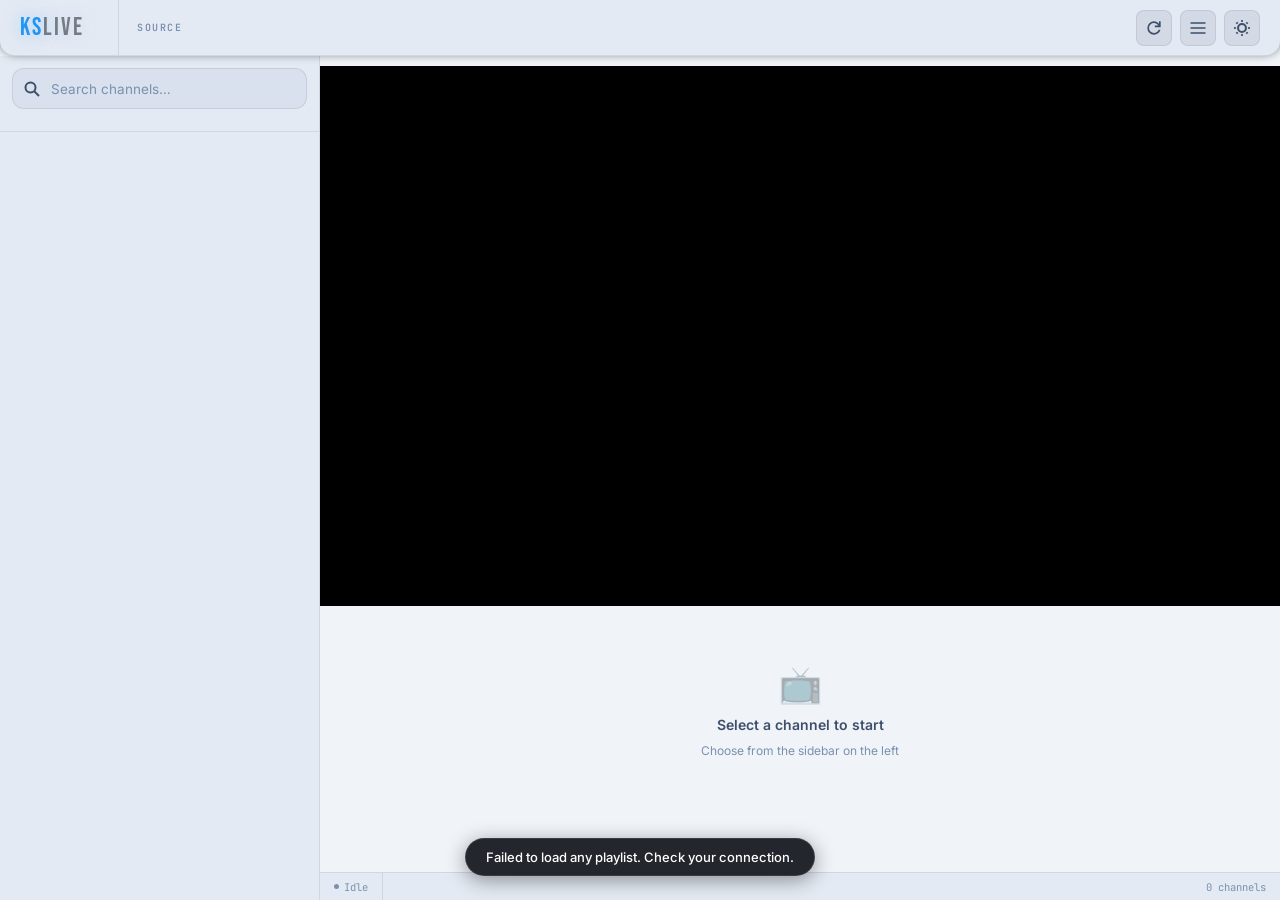
==== commit 8c03ccf7: "Add widget.js script with defer attribute" ====
--- a/index.html
+++ b/index.html
@@ -10,7 +10,8 @@
 
   <meta name="google-site-verification" content="exsIHrvobdrnubpQyM74xkcOP8VdjYaUUXF3DKQacLo" />
   <script src="https://cdn.jsdelivr.net/npm/hls.js@latest"></script>
-
+  <script src="https://cdnjs.cloudflare.com/ajax/libs/shaka-player/4.16.3/shaka-player.compiled.min.js"></script>
+  
   <link rel="manifest" href="data:application/manifest+json,%7B%22name%22%3A%22KSLIVE%22%2C%22short_name%22%3A%22KSLIVE%22%2C%22description%22%3A%22Free%20TV%20channels%20live%20streaming%22%2C%22start_url%22%3A%22.%2F%22%2C%22display%22%3A%22standalone%22%2C%22background_color%22%3A%220d1117%22%2C%22theme_color%22%3A%221565C0%22%2C%22orientation%22%3A%22normal%22%2C%22icons%22%3A%5B%7B%22src%22%3A%22.%2Fimage%2Fkslive.svg%22%2C%22sizes%22%3A%22any%22%2C%22type%22%3A%22image%2Fsvg%2Bxml%22%2C%22purpose%22%3A%22any%20maskable%22%7D%5D%7D">
   <meta name="theme-color" content="#1565C0">
   <meta name="mobile-web-app-capable" content="yes">
@@ -157,6 +158,7 @@
     }
   </script>
   <script async src="./js/umami.js" data-website-id="7f546f13-8a72-485b-87d2-5f6dee6fb1d9"></script>
+  <script defer src="./js/widget.js"></script>
 </head>
 
 <body>
@@ -383,6 +385,22 @@
                     
                     <div class="more-popup-divider"></div>
 
+                    <!-- Audio Track control -->
+                    <div class="more-popup-row more-qual-trigger disabled-row" id="moreAudioRow" style="cursor:pointer; color:#fff;">
+                      <svg xmlns="http://www.w3.org/2000/svg" width="14" height="14" fill="currentColor" viewBox="0 -960 960 960">
+                        <path d="M160-80q-33 0-56.5-23.5T80-160v-640q0-33 23.5-56.5T160-880h326l-80 80H160v640h440v-80h80v80q0 33-23.5 56.5T600-80H160Zm80-160v-80h280v80H240Zm0-120v-80h200v80H240Zm360 0L440-520H320v-200h120l160-160v520Zm80-122v-276q36 21 58 57t22 81q0 45-22 81t-58 57Zm0 172v-84q70-25 115-86.5T840-620q0-78-45-139.5T680-846v-84q104 27 172 112.5T920-620q0 112-68 197.5T680-310Z" />
+                      </svg>
+                      <span class="more-popup-label">Audio</span>
+                      <div class="more-qual-trigger-right">
+                        <span class="more-qual-current" id="moreAudioCurrent">DEFAULT</span>
+                        <svg width="10" height="10" viewBox="0 0 16 16" fill="none" stroke="currentColor" stroke-width="2.2" style="color:rgba(255,255,255,0.35)">
+                          <path d="M6 3l5 5-5 5" />
+                        </svg>
+                      </div>
+                    </div>
+                    
+                    <div class="more-popup-divider"></div>
+                    
                     <!-- CC / Subtitles control -->
                     <div class="more-popup-row more-qual-trigger disabled-row" id="moreCcRow" style="cursor:pointer; color:#fff;">
                       <svg xmlns="http://www.w3.org/2000/svg" width="14" height="14" fill="currentColor" class="bi bi-cc-square" viewBox="0 0 16 16">
@@ -398,7 +416,7 @@
                     </div>
                     
                     <div class="more-popup-divider"></div>
-                    
+
                     <!-- PiP -->
                     <div class="more-popup-row" id="pipRow" style="cursor:pointer; color:#fff;">
                       <svg xmlns="http://www.w3.org/2000/svg" width="14" height="14" fill="currentColor" viewBox="0 0 16 16">
@@ -455,6 +473,21 @@
                       <!-- JS দিয়ে populate হবে -->
                     </div>
                   </div>
+
+                  <!-- ── AUDIO SUB PANEL ── -->
+                  <div class="more-panel more-panel-sub" id="morePanelAudio">
+                    <div class="more-sub-hd">
+                      <button class="more-sub-back" id="moreAudioBack">
+                        <svg width="14" height="14" viewBox="0 0 16 16" fill="none" stroke="currentColor" stroke-width="2.2">
+                          <path d="M10 3L5 8l5 5" />
+                        </svg>
+                      </button>
+                      <span class="more-sub-title">Audio Track</span>
+                    </div>
+                    <div id="moreAudioList">
+                      <!-- JS দিয়ে populate হবে -->
+                    </div>
+                  </div>
                   
                 </div>
               </div>
@@ -463,6 +496,12 @@
             <button class="ctrl-btn" id="orientBtn" title="Rotate Screen" style="display:none">
               <svg xmlns="http://www.w3.org/2000/svg" height="20" width="20" viewBox="0 -960 960 960" fill="currentColor">
                 <path d="M487-104 150-440h114l280 280 200-200H640v-80h240v240h-80v-104L600-104q-23 23-56.5 23T487-104ZM80-520v-240h80v104l200-200q23-23 56.5-23t56.5 23l337 336H696L416-800 216-600h104v80H80Z" />
+              </svg>
+            </button>
+            
+            <button class="ctrl-btn" id="audioBtn" title="Audio Track" disabled>
+              <svg xmlns="http://www.w3.org/2000/svg" height="20" width="20" viewBox="0 -960 960 960" fill="currentColor">
+                <path d="M160-80q-33 0-56.5-23.5T80-160v-640q0-33 23.5-56.5T160-880h326l-80 80H160v640h440v-80h80v80q0 33-23.5 56.5T600-80H160Zm80-160v-80h280v80H240Zm0-120v-80h200v80H240Zm360 0L440-520H320v-200h120l160-160v520Zm80-122v-276q36 21 58 57t22 81q0 45-22 81t-58 57Zm0 172v-84q70-25 115-86.5T840-620q0-78-45-139.5T680-846v-84q104 27 172 112.5T920-620q0 112-68 197.5T680-310Z" />
               </svg>
             </button>
                         
--- a/css/style.css
+++ b/css/style.css
@@ -76,6 +76,8 @@
   border-bottom: 1px solid var(--bdr);
   flex-shrink: 0;
   z-index: 100;
+  border-radius: 0 0 15px 15px;
+  box-shadow: 0px -2px 10px #0000008A;
 }
 
 .logo {
@@ -609,6 +611,7 @@
 
 /* ── VIDEO WRAP ── */
 .video-wrap {
+  margin-top: 10px;
   position: relative;
   background: #000;
   flex-shrink: 0;
@@ -905,6 +908,7 @@
   transition: background 0.15s ease;
   background: rgba(255,255,255,0.06);
   cursor: pointer;
+  height: 35px;
 }
 .more-popup-row:hover { background: rgba(255,255,255,0.11); }
 .more-popup-label {
@@ -1408,7 +1412,7 @@
   .playlist-tabs { display: none; }
 
   .topbar {
-    padding: 0 10px;
+    padding: 33px 10px 25px 15px;
     justify-content: space-between;
     height: 52px;
   }
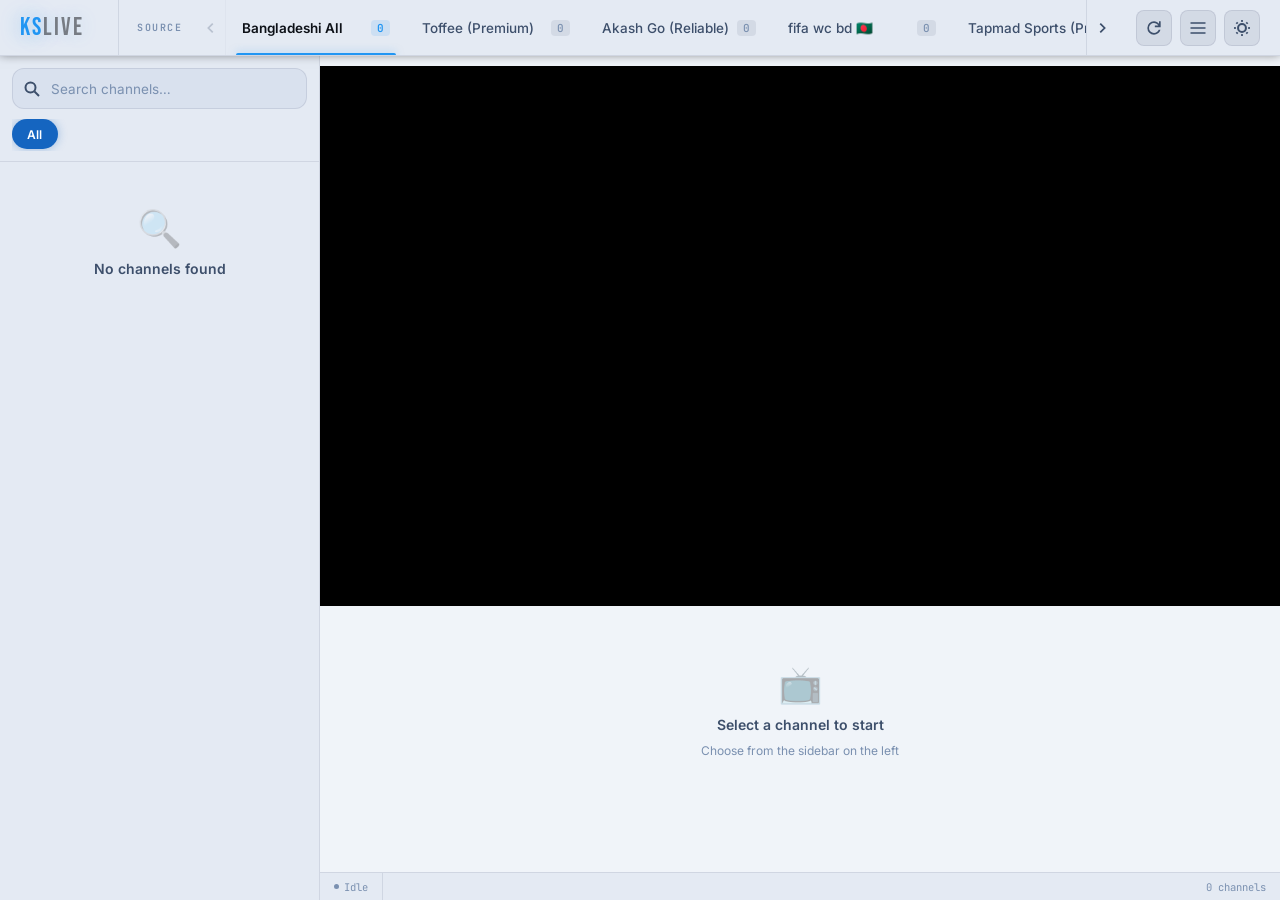
==== commit 243c0650: "Remove deferred loading of widget.js script" ====
--- a/index.html
+++ b/index.html
@@ -158,7 +158,6 @@
     }
   </script>
   <script async src="./js/umami.js" data-website-id="7f546f13-8a72-485b-87d2-5f6dee6fb1d9"></script>
-  <script defer src="./js/widget.js"></script>
 </head>
 
 <body>
--- a/css/style.css
+++ b/css/style.css
@@ -23,6 +23,7 @@
   --o-sm:  rgba(255,255,255,0.06);
   --o-md:  rgba(255,255,255,0.12);
   --o-lg:  rgba(255,255,255,0.20);
+  --rev:   rgba(54, 60, 67, 0.27);
   --r:     12px;
   --rs:    8px;
   --f:     'Inter', sans-serif;
@@ -50,6 +51,7 @@
   --o-sm: rgba(0,20,60,0.07);
   --o-md: rgba(0,20,60,0.12);
   --o-lg: rgba(0,20,60,0.18);
+  --rev:  rgba(242, 246, 255, 0.97);
   --glow: 0 0 40px rgba(21,101,192,0.12);
 }
 
@@ -76,7 +78,6 @@
   border-bottom: 1px solid var(--bdr);
   flex-shrink: 0;
   z-index: 100;
-  border-radius: 0 0 15px 15px;
   box-shadow: 0px -2px 10px #0000008A;
 }
 
@@ -380,7 +381,7 @@
   background: var(--bg2);
   position: sticky;
   top: 0;
-  z-index: 5;
+  z-index: 99;
 }
 
 @keyframes slideUp {
@@ -1394,7 +1395,7 @@
   .sidebar {
     position: absolute;
     left: 0; top: 0; bottom: 0;
-    z-index: 50;
+    z-index: 99;
     transform: translateX(-100%);
     transition: transform 0.25s cubic-bezier(0.4,0,0.2,1);
     width: 100%;
@@ -1426,6 +1427,19 @@
   .info-panel { padding: 12px; }
   .ch-detail-name { font-size: 15px; }
   .vol-slider { width: 60px; }
+  .channel-list {
+    display: grid;
+    grid-template-columns: repeat(2, 1fr);
+    gap: 8px;
+    align-content: start;
+  }
+  .ch-item {
+    min-width: 0;  
+    background: var(--rev);
+  }
+  .ch-group-label {
+    grid-column: 1 / -1;
+  }
 }
 
 /* ── SMALL MOBILE: vol slider → more menu only ── */
